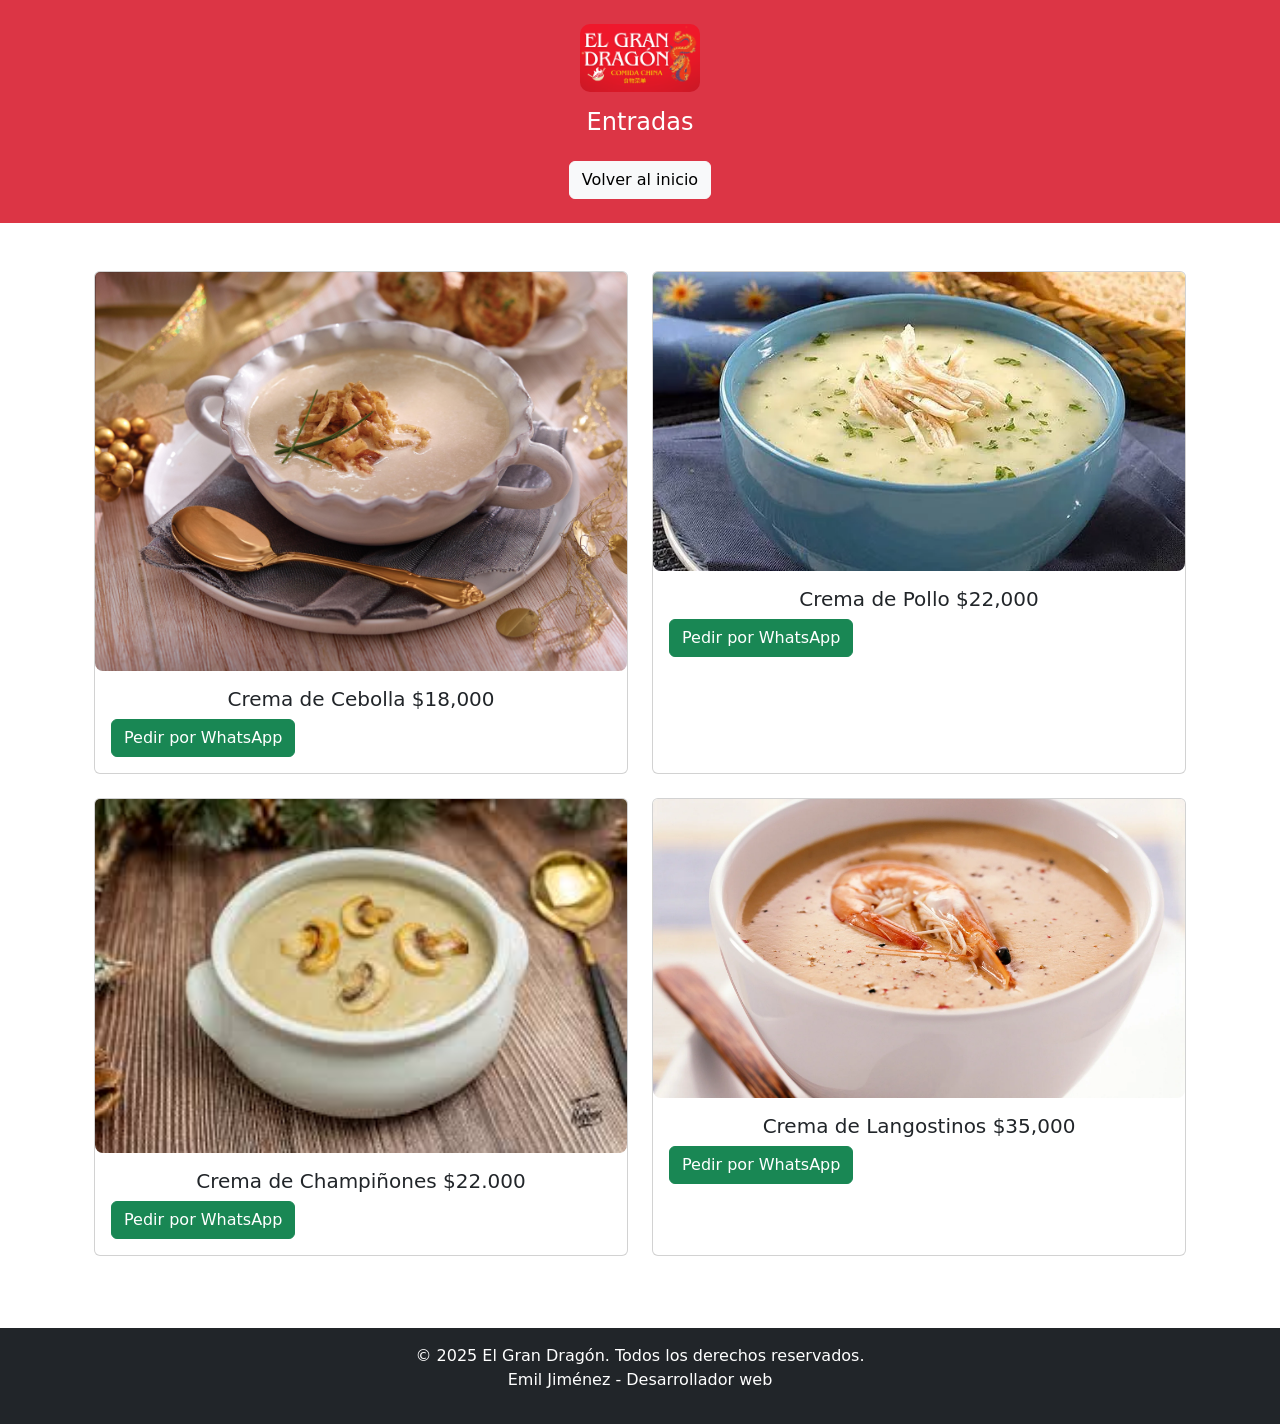
==== entradas.html @ 42e44b4a "Actualización 200125" ====
<!DOCTYPE html>
<html lang="es">
    <head>
        <meta charset="UTF-8">
        <meta name="viewport" content="width=device-width, initial-scale=1.0">
        <link rel="stylesheet" href="./styles.css">
        <title>Entradas - El gran dragón</title>
        <link href="https://cdn.jsdelivr.net/npm/bootstrap@5.3.2/dist/css/bootstrap.min.css" rel="stylesheet">
    </head>
    <body>
        <header class="bg-danger text-white text-center py-4">
            <div class="container">
                <img src="./imagenes/logo3.png" alt="Logo el gran dragon" class="img-fluid mb-3 logo-cuadrado" style="max-width: 120px;">
                <h1 class="h4">Entradas</h1>
                <a href="index.html" class="btn btn-light mt-3">Volver al inicio</a>
            </div>
        </header>
        <main class="container my-4">
            <div class="container mt-4">
                <div class="row">
                    <div class="col-md-6 mb-4">
                    <div class="card h-100">
                     <img src="./Otros/cremaDeCebolla.jpeg" alt="#" class="card-img-top menu-img">
                    <div class="card-body">
                     <h5 class="card-title text-center">Crema de Cebolla $18,000</h5>
                     <a href="https://wa.me/3215661500?text=Hola,%20quiero%20una%20crema%20de%cebolla" class="btn btn-success" target="_blank">Pedir por WhatsApp</a>
                    </div>
                    </div>
                    </div>

                    <div class="col-md-6 mb-4">
                    <div class="card h-100">
                     <img src="./Otros/cremaDePollo.webp" alt="Crema de pollo" class="card-img-top menu-img">
                    <div class="card-body">
                     <h5 class="card-title text-center">Crema de Pollo $22,000</h5>
                     <a href="https://wa.me/3215661500?text=Hola,%20quiero%20una%20Crema%20de%20Pollo" class="btn btn-success" target="_blank">Pedir por WhatsApp</a>
                    </div>
                    </div>
                    </div>

                    <div class="col-md-6 mb-4">
                    <div class="card h-100">
                     <img src="./Otros/cremaDeChampinones.jpg" alt="Crema de Champiñones" class="card-img-top menu-img">
                    <div class="card-body">
                     <h5 class="card-title text-center">Crema de Champiñones $22.000</h5>
                        
                     <a href="https://wa.me/3215661500?text=Hola,%20quiero%20una%20picada%20de%20$40.000" class="btn btn-success" target="_blank">Pedir por WhatsApp</a>
                    </div>
                    </div>
                    </div>

                    <div class="col-md-6 mb-4">
                    <div class="card h-100">
                     <img src="./Otros/crema-de-langostinos-1.webp" alt="Crema de langostinos" class="card-img-top menu-img">
                    <div class="card-body">
                     <h5 class="card-title text-center">Crema de Langostinos $35,000</h5>
                     <a href="https://wa.me/3215661500?text=Hola,%20quiero%20una%20picada%20de%20$50.000" class="btn btn-success" target="_blank">Pedir por WhatsApp</a>
                    </div>
                    </div>
                    </div>
                </div>
            </div>
        </main>
        <footer class="bg-dark text-white text-center py-3 mt-4">
            <p>&copy; 2025 El Gran Dragón. Todos los derechos reservados.
            <br>Emil Jiménez - Desarrollador web
            </p>
        </footer>
    </body>
</html>
---- styles.css ----
body {
    display: flex;
    flex-direction: column;
    min-height: 100vh; 
}
main {
    flex: 1; 
    margin-bottom: 5px;
}
header img {
    border-radius: 50%;
}
h2 {
    color: #c00;
}

.btn-danger {
    box-shadow: 0px 5px 10px rgba(0, 0, 0, 0.3), 0px 15px 1px rgba(255, 217, 0, 0.918); 
}

.logo-cuadrado {
    width: 250px; 
    height: auto; 
    object-fit: cover; 
    border-color:rgba(255, 217, 0, 0.918);
    border-radius: 10px; 
    display: block;
    margin: auto;
}

.btn-3d {
    display: inline-block;
    text-decoration: none; 
    color: white;
    font-size: 1rem; 
    background: linear-gradient(145deg, #e63946, #b22234);
    border: none;
    border-radius: 10px;
    padding: 15px 20px;
    font-weight: bold;
    text-align: center;
    box-shadow: 0px 5px 10px rgba(0, 0, 0, 0.3), 0px 13px 1px rgba(255, 217, 0, 0.918); 
    transition: transform 0.2s, box-shadow 0.2s;
    
  }
  
  
  .btn-3d:active {
    transform: translateY(4px);
    box-shadow: 0px 2px 5px rgba(0, 0, 0, 0.2), 0px 5px 10px rgba(240, 205, 6, 0.897); 
  }
  

.menu-img {
    max-width: 100%;
    height: auto;
    object-fit: cover;
    width: 100%;
    border-radius: 8px;
}
.footer {
    position: relative;
    bottom: 0;
    width: 100%;
    left: 0;
    right: 0;
    width: 100%;
    z-index: index 1000;
    padding: 1rem;
}
.Horario {
    font-size: 0.9rem; 
}
.btn-whatsapp {
    font-size: 90%;
    display: flex;
    align-items: center;
    justify-content: center;
    margin-left: 24%;
    margin-right: 24%;
}
.btn-whatsapp img {
    margin-right: 8px;
    width: 24px; 
}
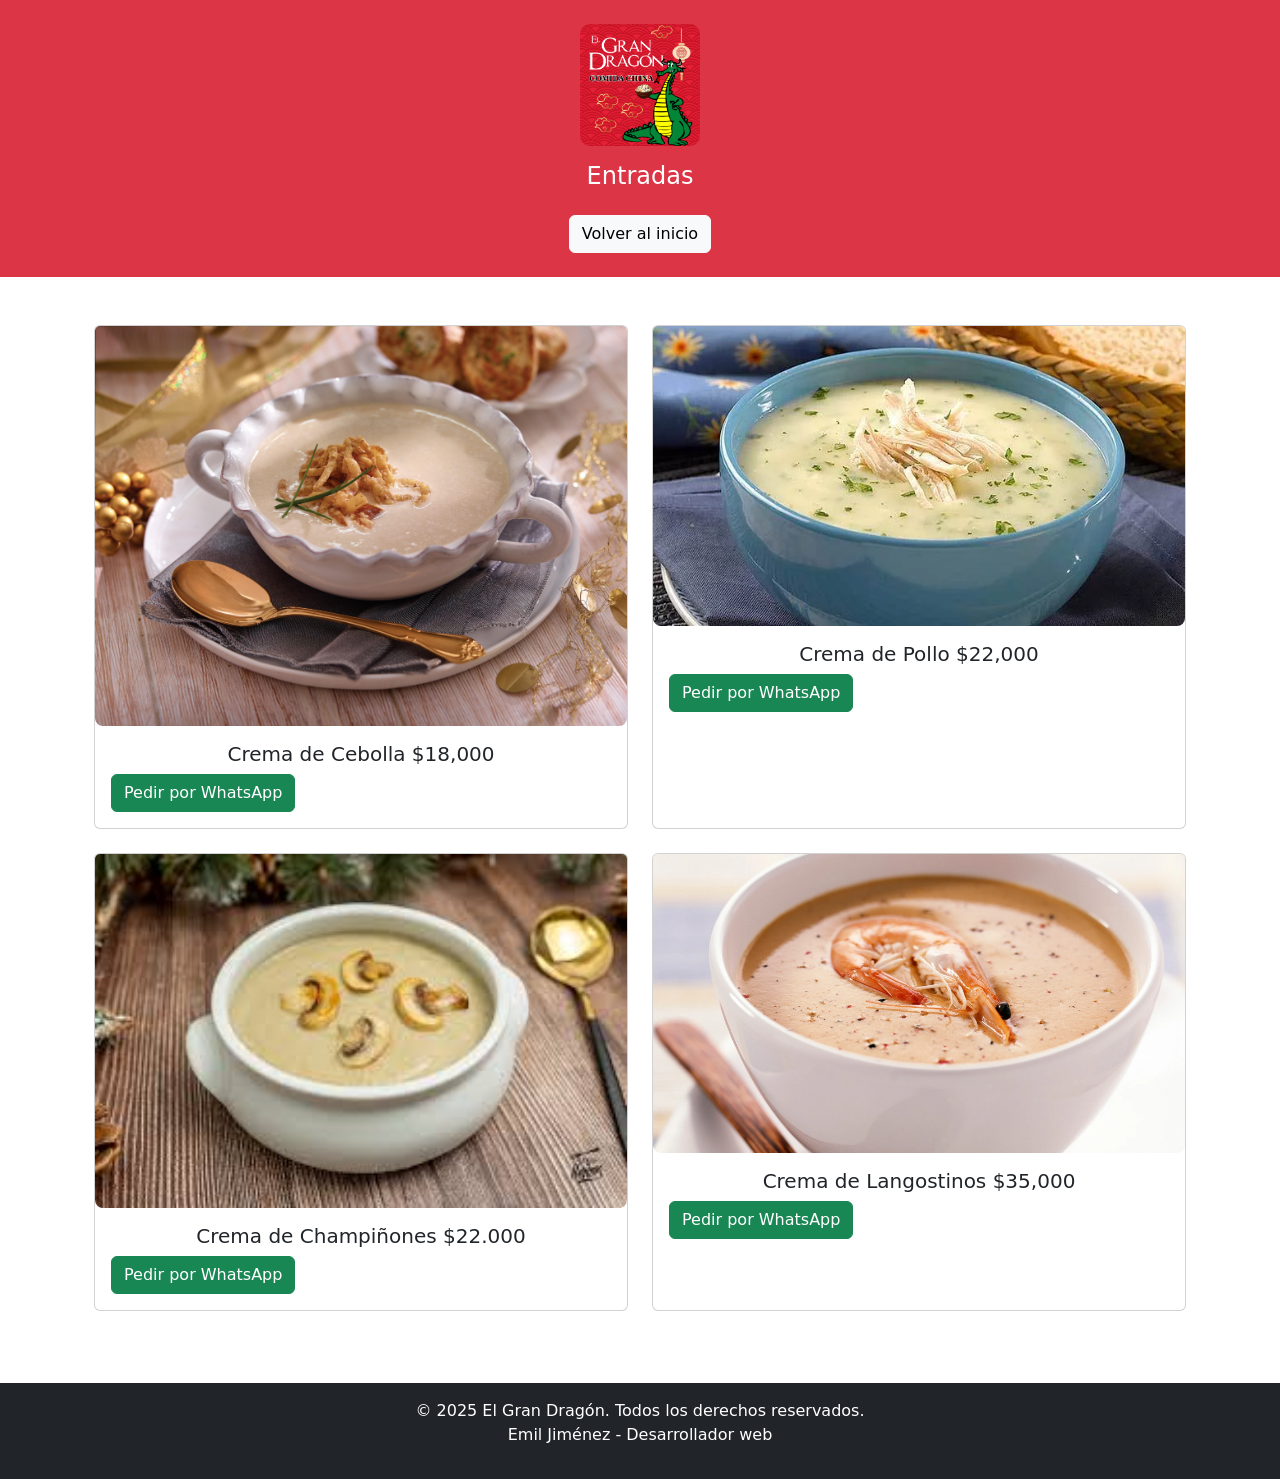
==== commit 8c6d08b3: "Commit 1402" ====
--- a/entradas.html
+++ b/entradas.html
@@ -10,7 +10,7 @@
     <body>
         <header class="bg-danger text-white text-center py-4">
             <div class="container">
-                <img src="./imagenes/logo3.png" alt="Logo el gran dragon" class="img-fluid mb-3 logo-cuadrado" style="max-width: 120px;">
+                <img src="./imagenes/logoUltimate.png" alt="Logo el gran dragon" class="img-fluid mb-3 logo-cuadrado" style="max-width: 120px;">
                 <h1 class="h4">Entradas</h1>
                 <a href="index.html" class="btn btn-light mt-3">Volver al inicio</a>
             </div>
--- a/styles.css
+++ b/styles.css
@@ -39,7 +39,7 @@
     padding: 15px 20px;
     font-weight: bold;
     text-align: center;
-    box-shadow: 0px 5px 10px rgba(0, 0, 0, 0.3), 0px 13px 1px rgba(255, 217, 0, 0.918); 
+    box-shadow: 0px 5px 10px rgba(0, 0, 0, 0.3), 0px 7px 1px rgba(255, 217, 0, 0.918); 
     transition: transform 0.2s, box-shadow 0.2s;
     
   }
@@ -82,4 +82,4 @@
 .btn-whatsapp img {
     margin-right: 8px;
     width: 24px; 
-}+}
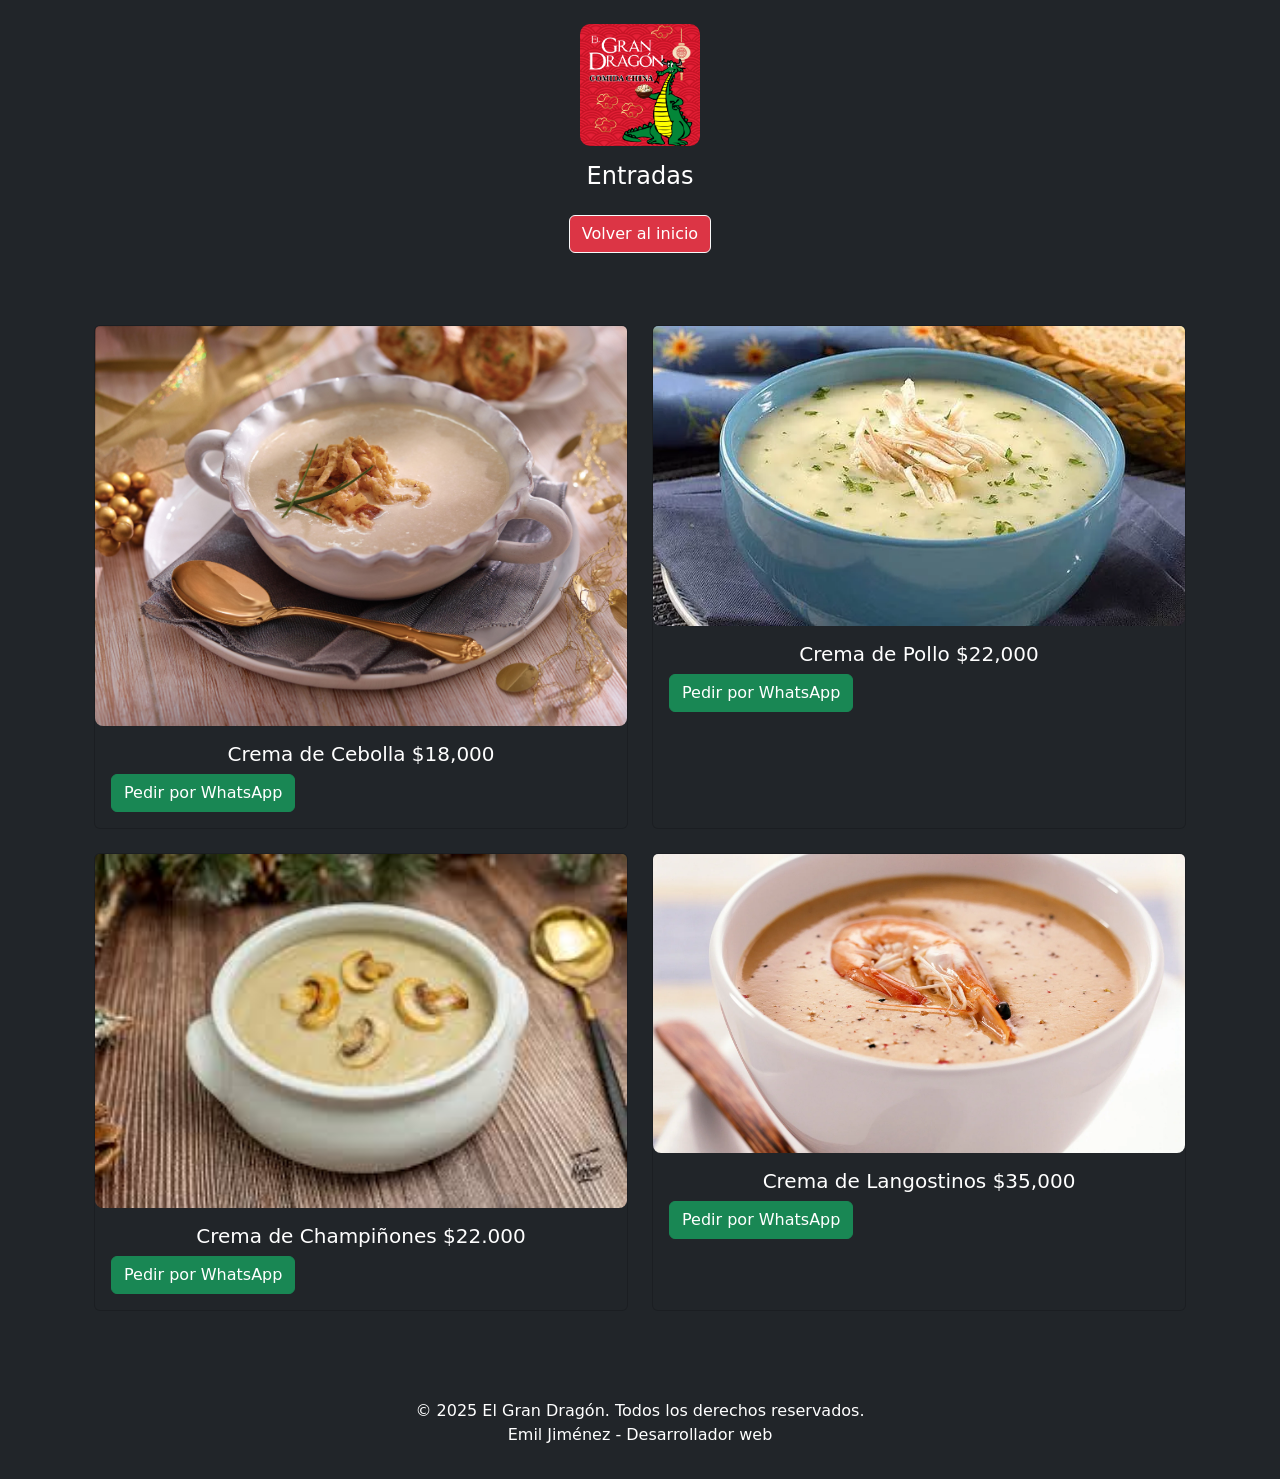
==== commit 470984a5: "commit 1402 entradas" ====
--- a/entradas.html
+++ b/entradas.html
@@ -4,22 +4,23 @@
         <meta charset="UTF-8">
         <meta name="viewport" content="width=device-width, initial-scale=1.0">
         <link rel="stylesheet" href="./styles.css">
+        <link href="https://cdn.jsdelivr.net/npm/bootstrap@5.3.2/dist/css/bootstrap.min.css" rel="stylesheet">
         <title>Entradas - El gran dragón</title>
-        <link href="https://cdn.jsdelivr.net/npm/bootstrap@5.3.2/dist/css/bootstrap.min.css" rel="stylesheet">
+        
     </head>
-    <body>
-        <header class="bg-danger text-white text-center py-4">
+    <body class="bg-dark">
+        <header class="bg-dark text-white text-center py-4">
             <div class="container">
                 <img src="./imagenes/logoUltimate.png" alt="Logo el gran dragon" class="img-fluid mb-3 logo-cuadrado" style="max-width: 120px;">
                 <h1 class="h4">Entradas</h1>
-                <a href="index.html" class="btn btn-light mt-3">Volver al inicio</a>
+                <a href="index.html" class="btn btn-light mt-3 bg-danger" style="color: white;">Volver al inicio</a>
             </div>
         </header>
-        <main class="container my-4">
+        <main class="container my-4 bg-dark">
             <div class="container mt-4">
                 <div class="row">
                     <div class="col-md-6 mb-4">
-                    <div class="card h-100">
+                    <div class="card h-100 bg-dark">
                      <img src="./Otros/cremaDeCebolla.jpeg" alt="#" class="card-img-top menu-img">
                     <div class="card-body">
                      <h5 class="card-title text-center">Crema de Cebolla $18,000</h5>
@@ -29,7 +30,7 @@
                     </div>
 
                     <div class="col-md-6 mb-4">
-                    <div class="card h-100">
+                    <div class="card h-100 bg-dark">
                      <img src="./Otros/cremaDePollo.webp" alt="Crema de pollo" class="card-img-top menu-img">
                     <div class="card-body">
                      <h5 class="card-title text-center">Crema de Pollo $22,000</h5>
@@ -39,7 +40,7 @@
                     </div>
 
                     <div class="col-md-6 mb-4">
-                    <div class="card h-100">
+                    <div class="card h-100 bg-dark">
                      <img src="./Otros/cremaDeChampinones.jpg" alt="Crema de Champiñones" class="card-img-top menu-img">
                     <div class="card-body">
                      <h5 class="card-title text-center">Crema de Champiñones $22.000</h5>
@@ -50,7 +51,7 @@
                     </div>
 
                     <div class="col-md-6 mb-4">
-                    <div class="card h-100">
+                    <div class="card h-100 bg-dark">
                      <img src="./Otros/crema-de-langostinos-1.webp" alt="Crema de langostinos" class="card-img-top menu-img">
                     <div class="card-body">
                      <h5 class="card-title text-center">Crema de Langostinos $35,000</h5>
--- a/styles.css
+++ b/styles.css
@@ -12,6 +12,10 @@
 }
 h2 {
     color: #c00;
+}
+
+h5.card-title{
+    color: white;
 }
 
 .btn-danger {
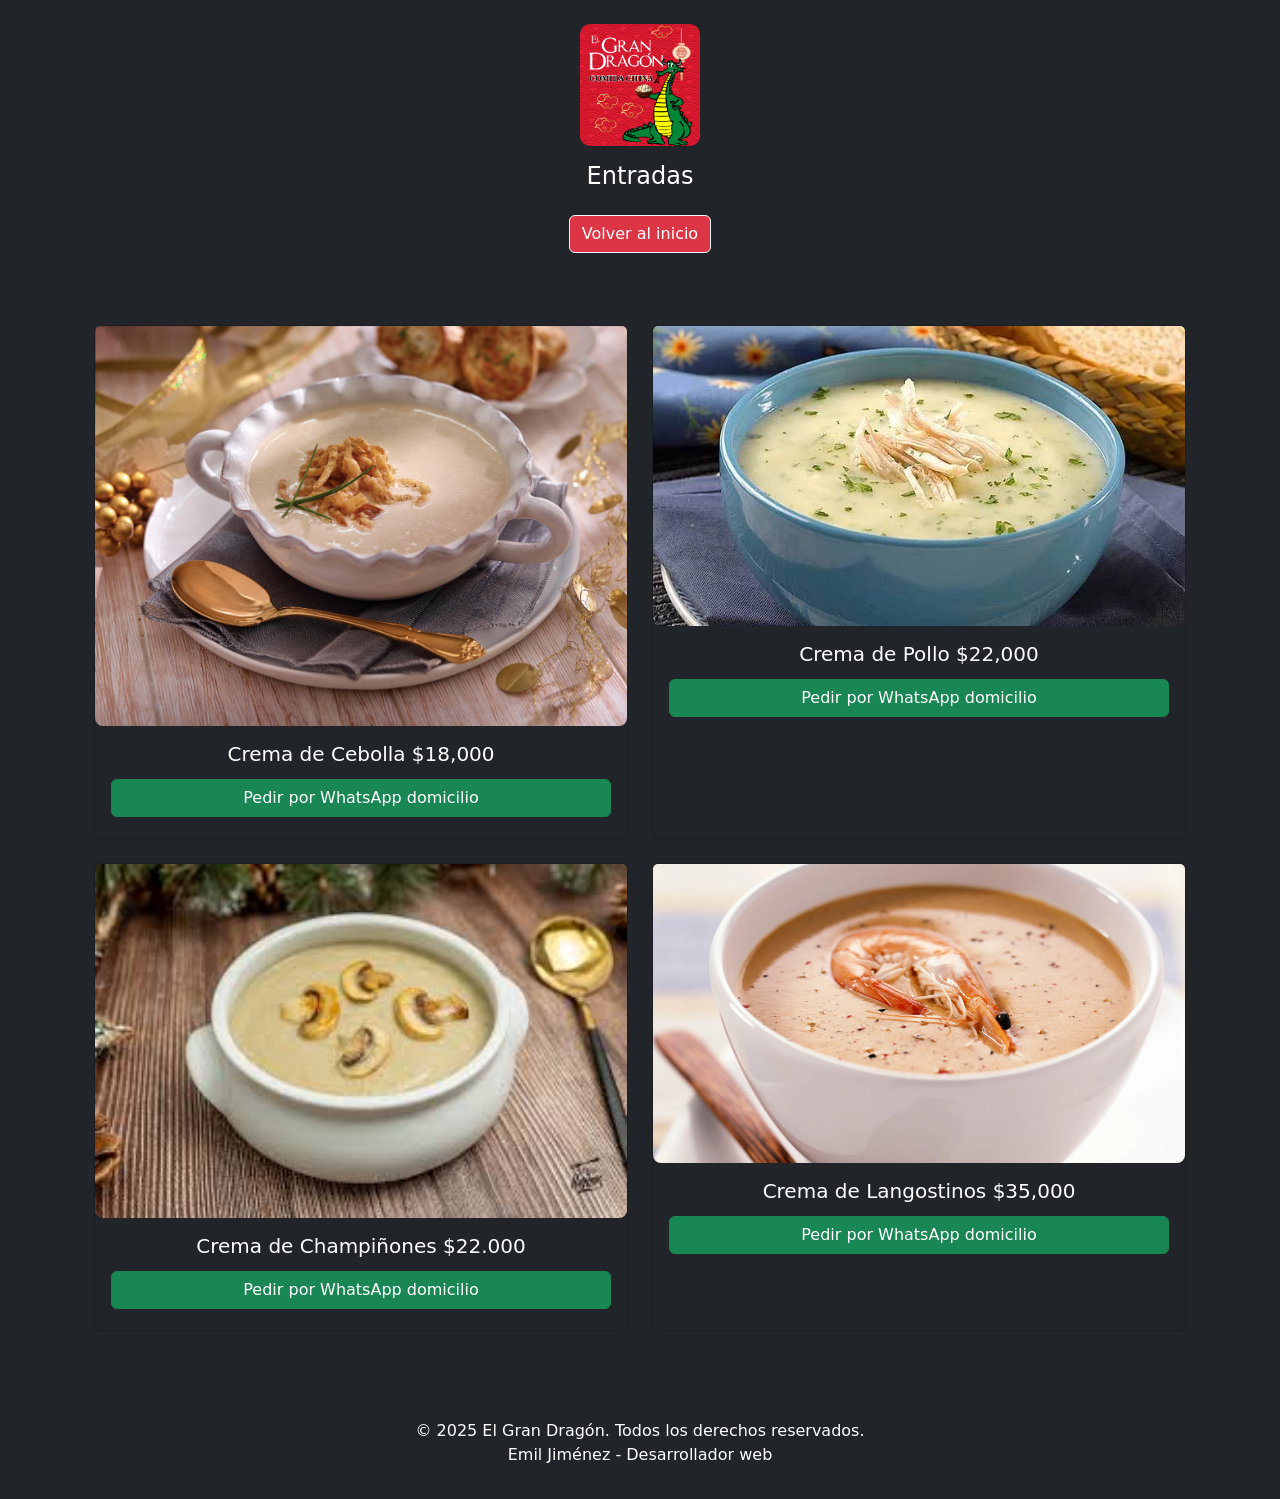
==== commit 470ad354: "Commit 1404 entrada modificación" ====
--- a/entradas.html
+++ b/entradas.html
@@ -24,7 +24,7 @@
                      <img src="./Otros/cremaDeCebolla.jpeg" alt="#" class="card-img-top menu-img">
                     <div class="card-body">
                      <h5 class="card-title text-center">Crema de Cebolla $18,000</h5>
-                     <a href="https://wa.me/3215661500?text=Hola,%20quiero%20una%20crema%20de%cebolla" class="btn btn-success" target="_blank">Pedir por WhatsApp</a>
+                     <a href="https://wa.me/3215661500?text=Hola,%20quiero%20una%20crema%20de%cebolla" class="btn btn-whatsapp btn-success" target="_blank">Pedir por WhatsApp domicilio</a>
                     </div>
                     </div>
                     </div>
@@ -34,7 +34,7 @@
                      <img src="./Otros/cremaDePollo.webp" alt="Crema de pollo" class="card-img-top menu-img">
                     <div class="card-body">
                      <h5 class="card-title text-center">Crema de Pollo $22,000</h5>
-                     <a href="https://wa.me/3215661500?text=Hola,%20quiero%20una%20Crema%20de%20Pollo" class="btn btn-success" target="_blank">Pedir por WhatsApp</a>
+                     <a href="https://wa.me/3215661500?text=Hola,%20quiero%20una%20Crema%20de%20Pollo" class="btn btn-whatsapp btn-success" target="_blank">Pedir por WhatsApp domicilio</a>
                     </div>
                     </div>
                     </div>
@@ -45,7 +45,7 @@
                     <div class="card-body">
                      <h5 class="card-title text-center">Crema de Champiñones $22.000</h5>
                         
-                     <a href="https://wa.me/3215661500?text=Hola,%20quiero%20una%20picada%20de%20$40.000" class="btn btn-success" target="_blank">Pedir por WhatsApp</a>
+                     <a href="https://wa.me/3215661500?text=Hola,%20quiero%20una%20picada%20de%20$40.000" class="btn btn-whatsapp btn-success" target="_blank">Pedir por WhatsApp domicilio</a>
                     </div>
                     </div>
                     </div>
@@ -55,7 +55,7 @@
                      <img src="./Otros/crema-de-langostinos-1.webp" alt="Crema de langostinos" class="card-img-top menu-img">
                     <div class="card-body">
                      <h5 class="card-title text-center">Crema de Langostinos $35,000</h5>
-                     <a href="https://wa.me/3215661500?text=Hola,%20quiero%20una%20picada%20de%20$50.000" class="btn btn-success" target="_blank">Pedir por WhatsApp</a>
+                     <a href="https://wa.me/3215661500?text=Hola,%20quiero%20una%20picada%20de%20$50.000" class="btn btn-whatsapp btn-success" target="_blank">Pedir por WhatsApp domicilio</a>
                     </div>
                     </div>
                     </div>
--- a/styles.css
+++ b/styles.css
@@ -16,6 +16,7 @@
 
 h5.card-title{
     color: white;
+    text-decoration: white;
 }
 
 .btn-danger {
@@ -75,15 +76,17 @@
 .Horario {
     font-size: 0.9rem; 
 }
+
+
+
+
 .btn-whatsapp {
-    font-size: 90%;
-    display: flex;
+    width: 100%;
+    font-size: 0.9rem;
+    font-weight: bold;
+    display: block;
     align-items: center;
     justify-content: center;
-    margin-left: 24%;
-    margin-right: 24%;
+    margin: 5px auto;
+    padding: 5px 10px;
 }
-.btn-whatsapp img {
-    margin-right: 8px;
-    width: 24px; 
-}
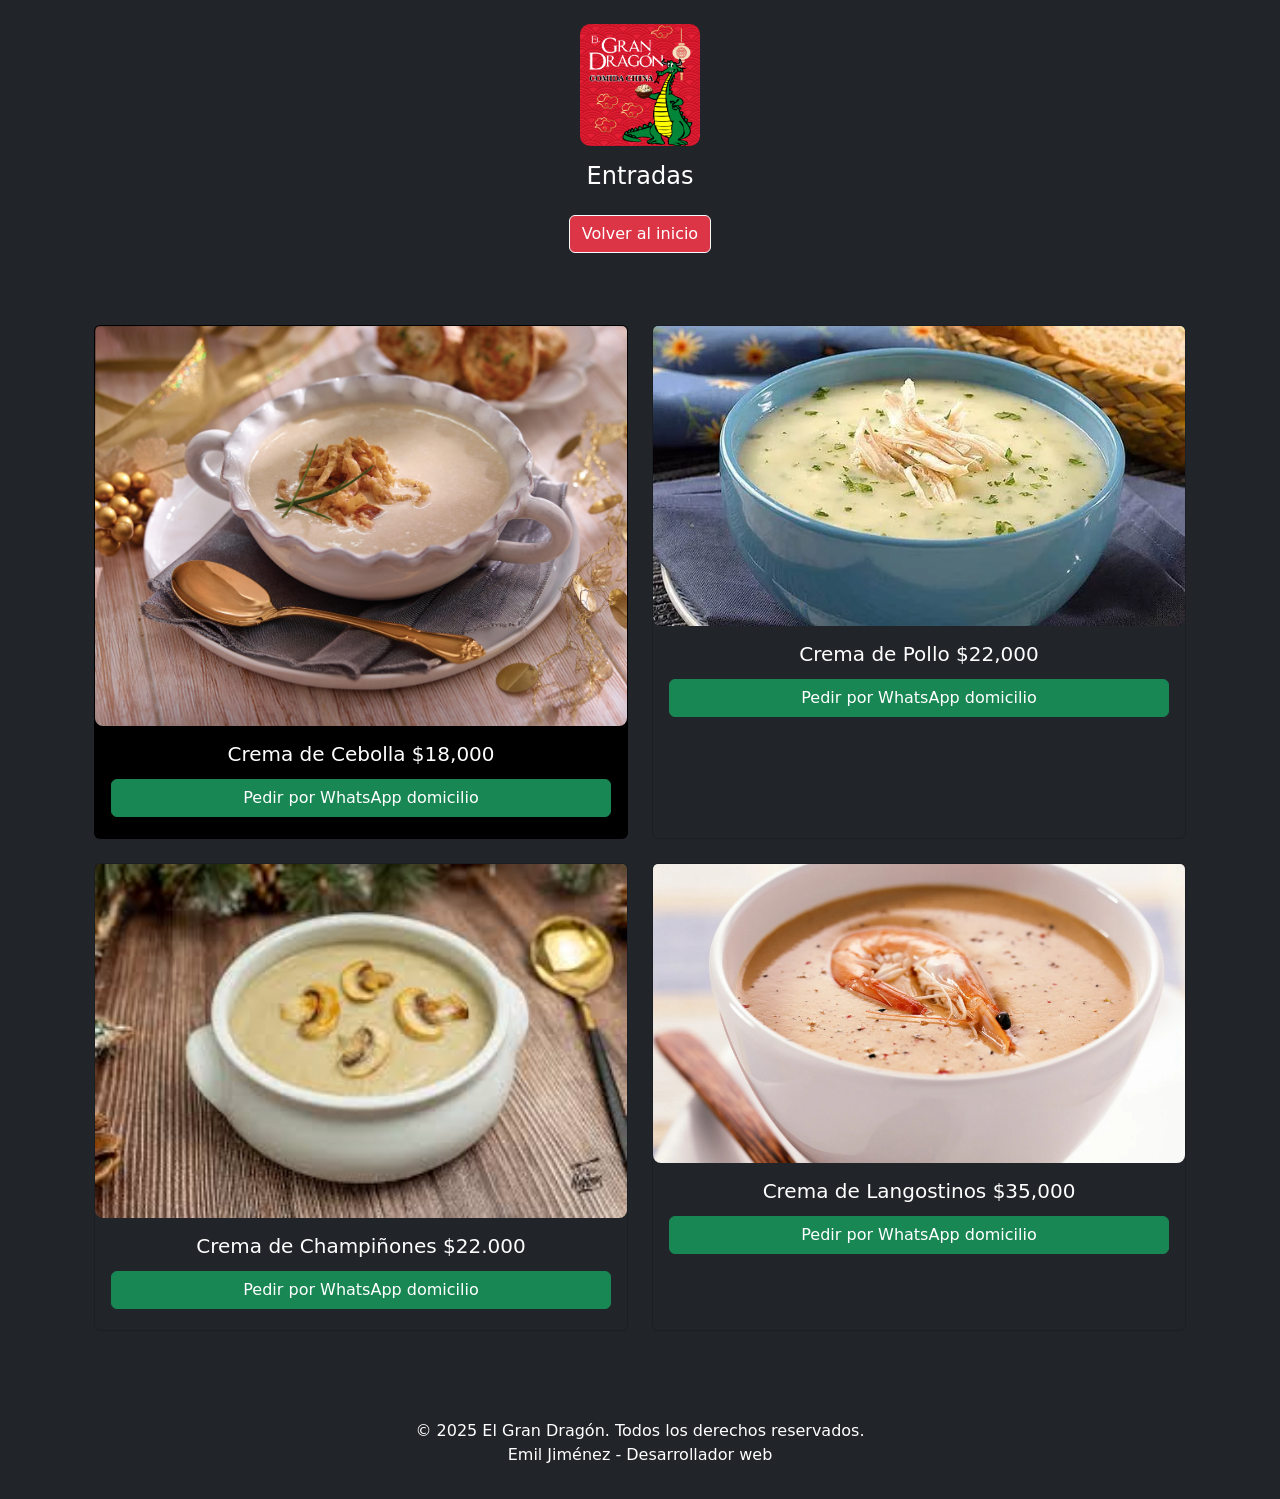
==== commit 837360ea: "Prueba color card" ====
--- a/entradas.html
+++ b/entradas.html
@@ -20,7 +20,7 @@
             <div class="container mt-4">
                 <div class="row">
                     <div class="col-md-6 mb-4">
-                    <div class="card h-100 bg-dark">
+                    <div class="card h-100">
                      <img src="./Otros/cremaDeCebolla.jpeg" alt="#" class="card-img-top menu-img">
                     <div class="card-body">
                      <h5 class="card-title text-center">Crema de Cebolla $18,000</h5>
--- a/styles.css
+++ b/styles.css
@@ -63,6 +63,10 @@
     width: 100%;
     border-radius: 8px;
 }
+
+div.card {
+    background-color: black;
+}
 .footer {
     position: relative;
     bottom: 0;
@@ -82,6 +86,7 @@
 
 .btn-whatsapp {
     width: 100%;
+    position: relative;
     font-size: 0.9rem;
     font-weight: bold;
     display: block;
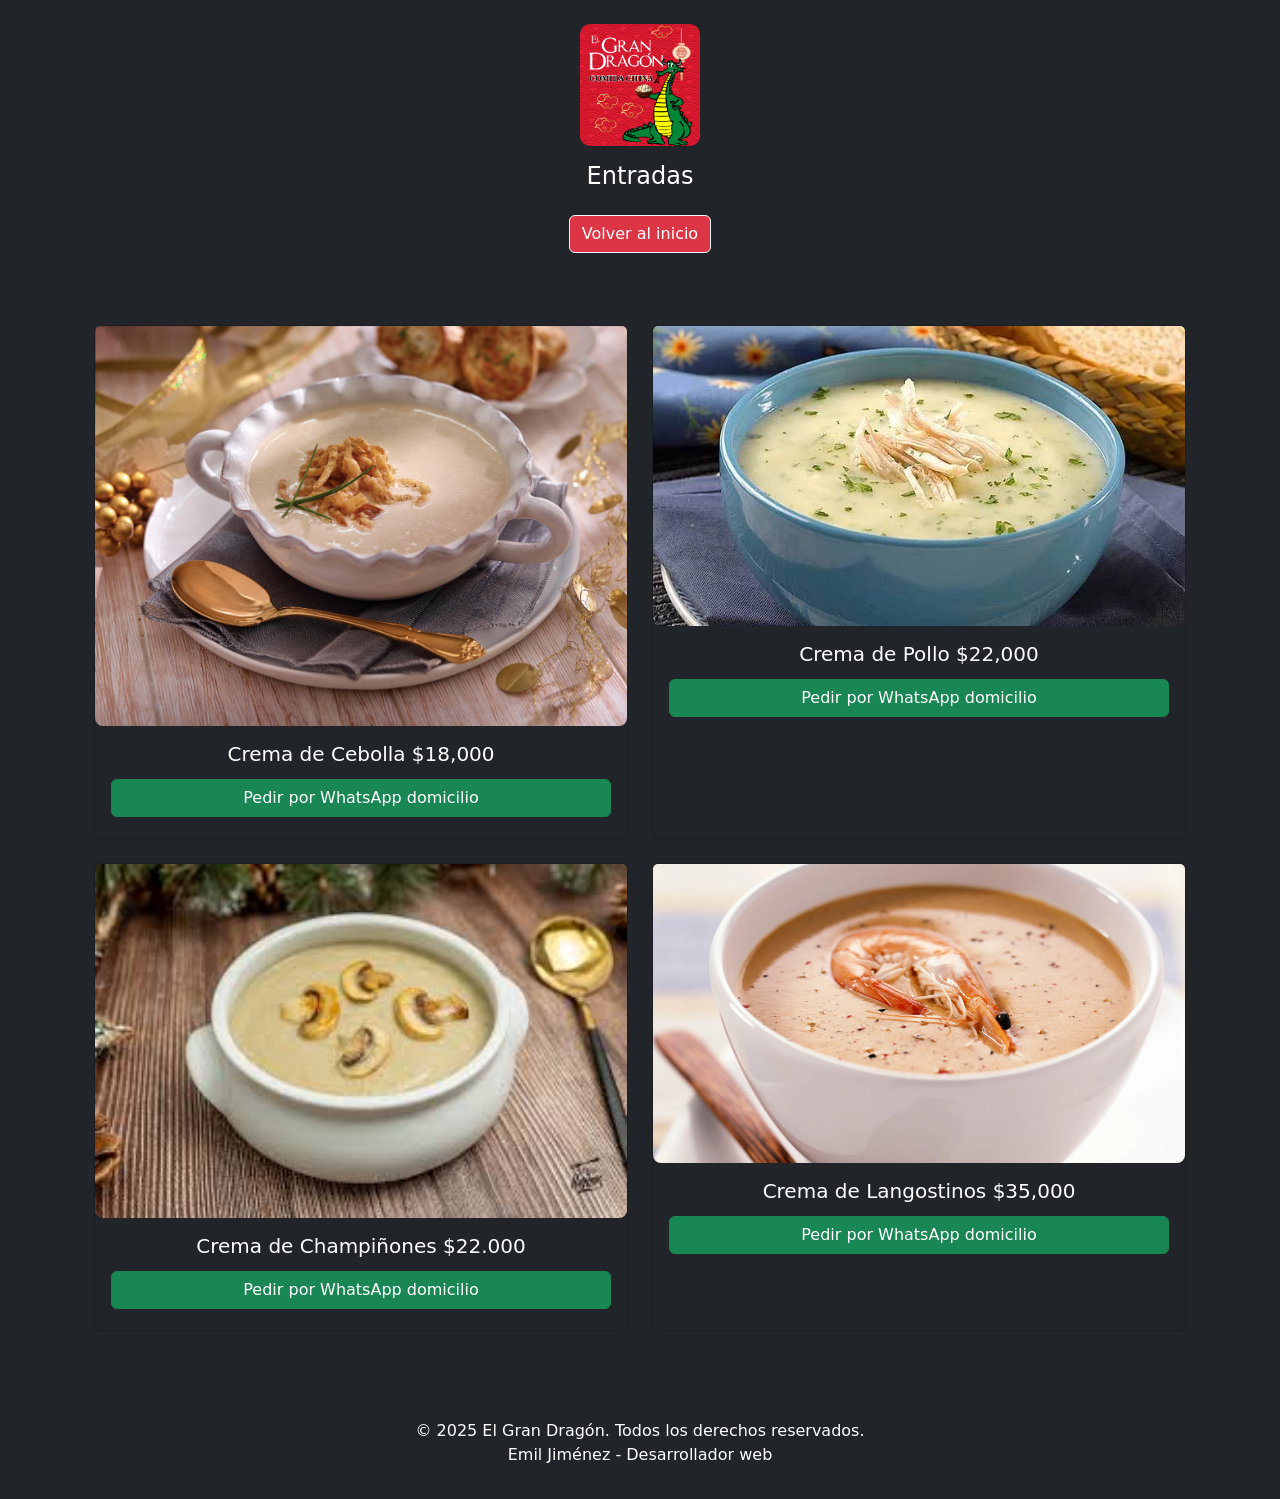
==== commit 6e06fa58: "commit prueba 2" ====
--- a/entradas.html
+++ b/entradas.html
@@ -20,7 +20,7 @@
             <div class="container mt-4">
                 <div class="row">
                     <div class="col-md-6 mb-4">
-                    <div class="card h-100">
+                    <div class="card h-100 bg-dark">
                      <img src="./Otros/cremaDeCebolla.jpeg" alt="#" class="card-img-top menu-img">
                     <div class="card-body">
                      <h5 class="card-title text-center">Crema de Cebolla $18,000</h5>
--- a/styles.css
+++ b/styles.css
@@ -64,9 +64,7 @@
     border-radius: 8px;
 }
 
-div.card {
-    background-color: black;
-}
+
 .footer {
     position: relative;
     bottom: 0;
